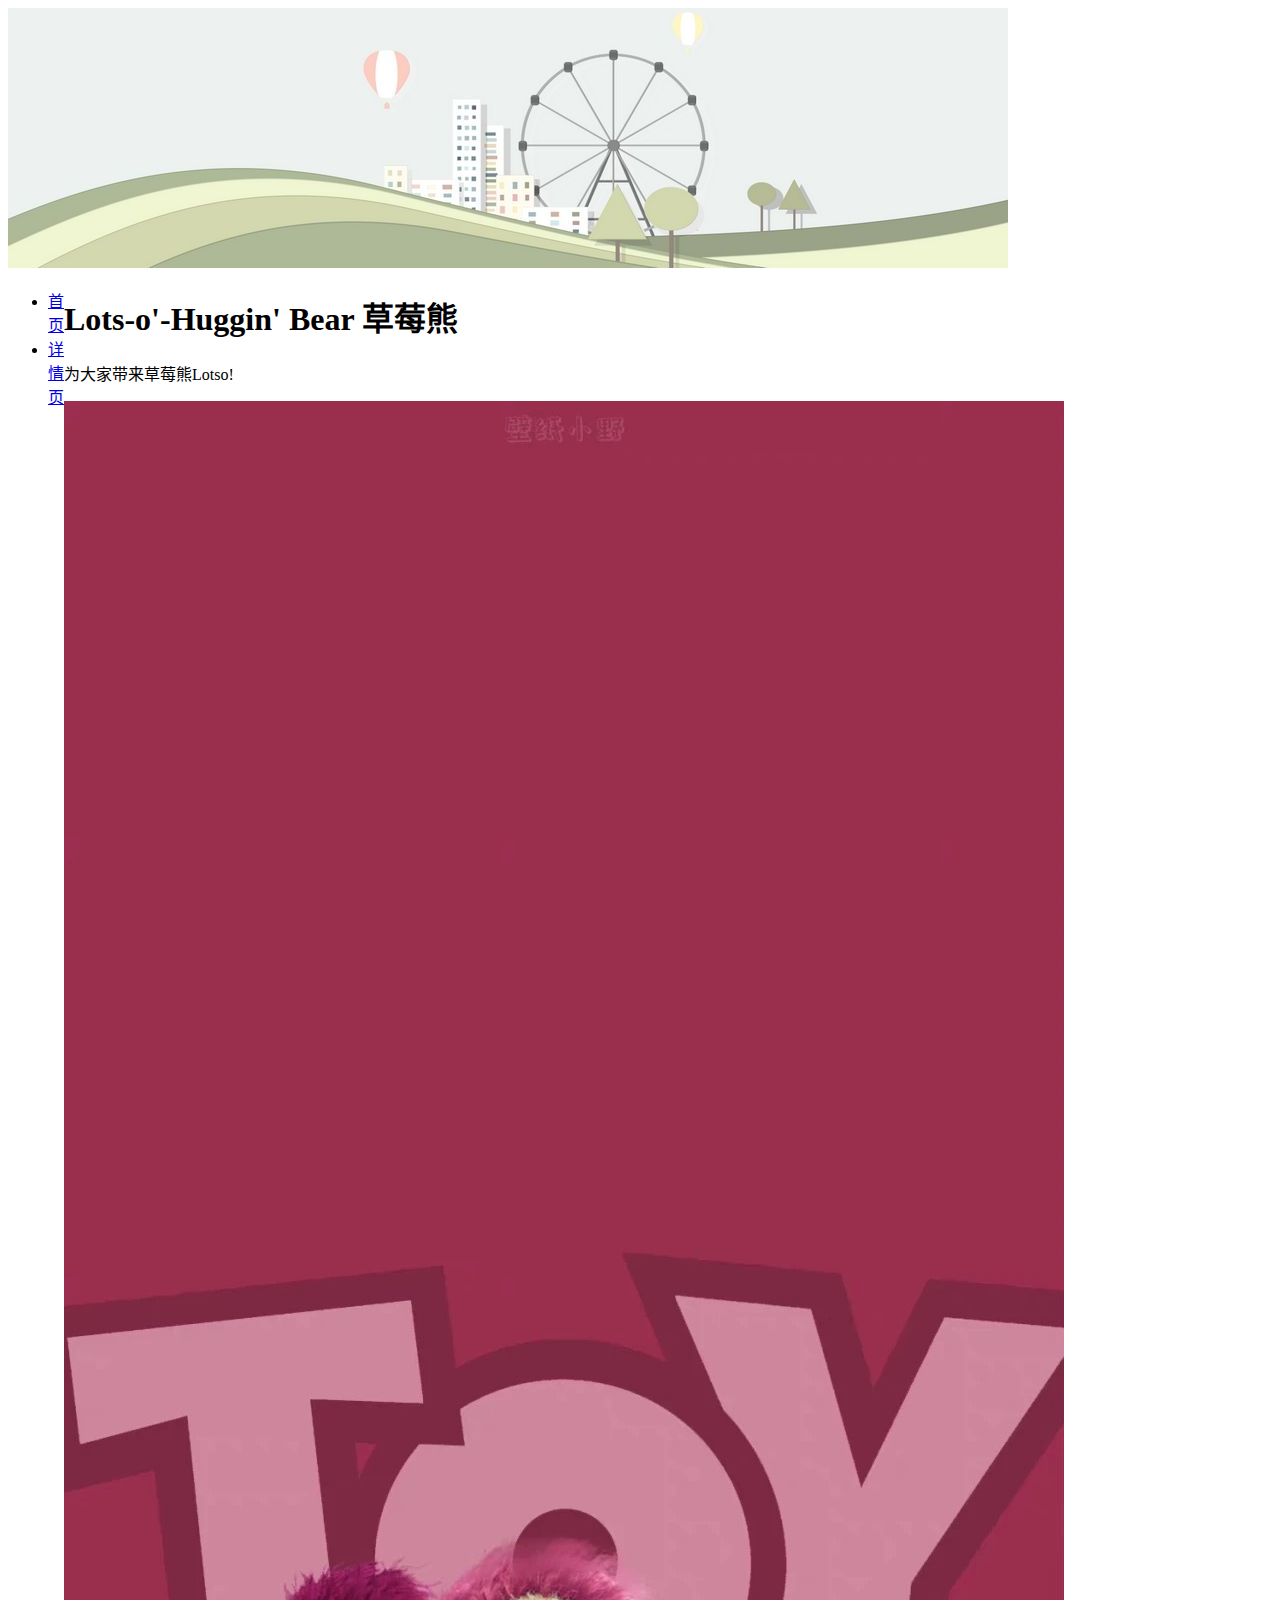
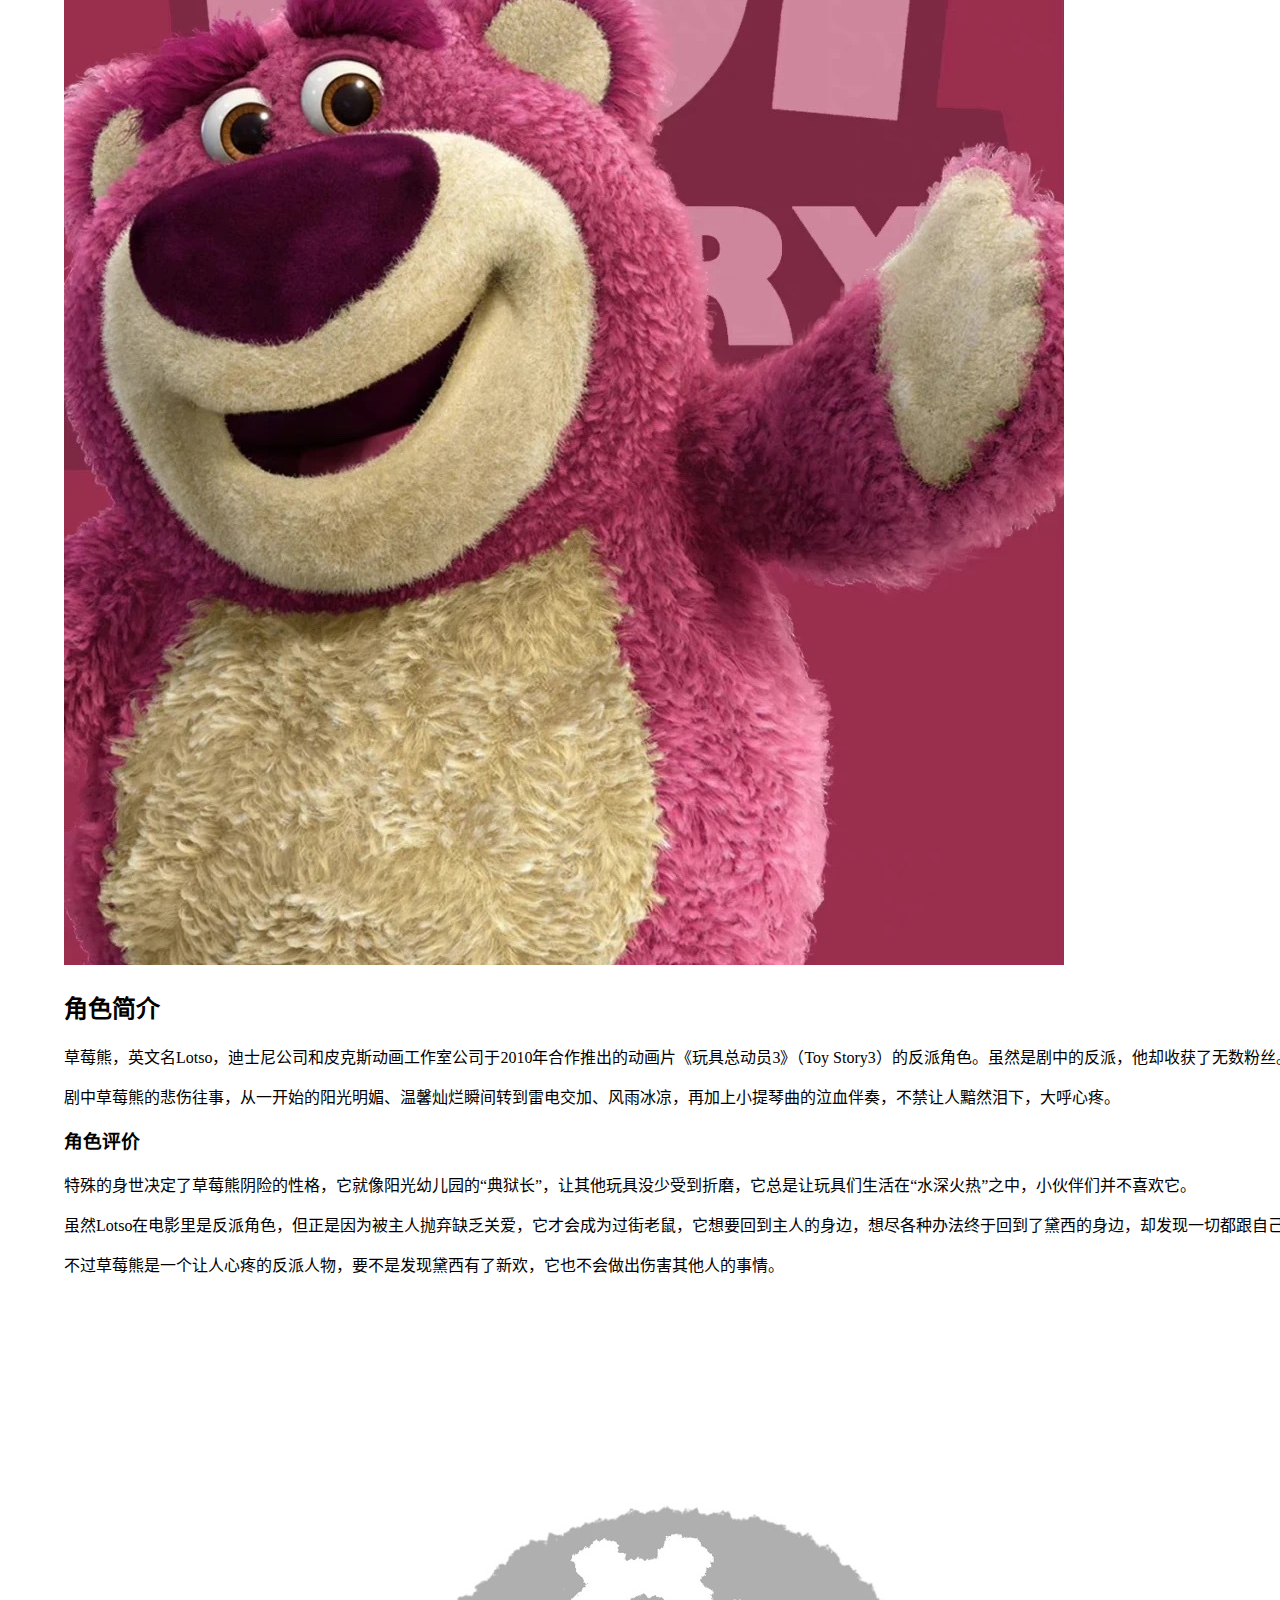
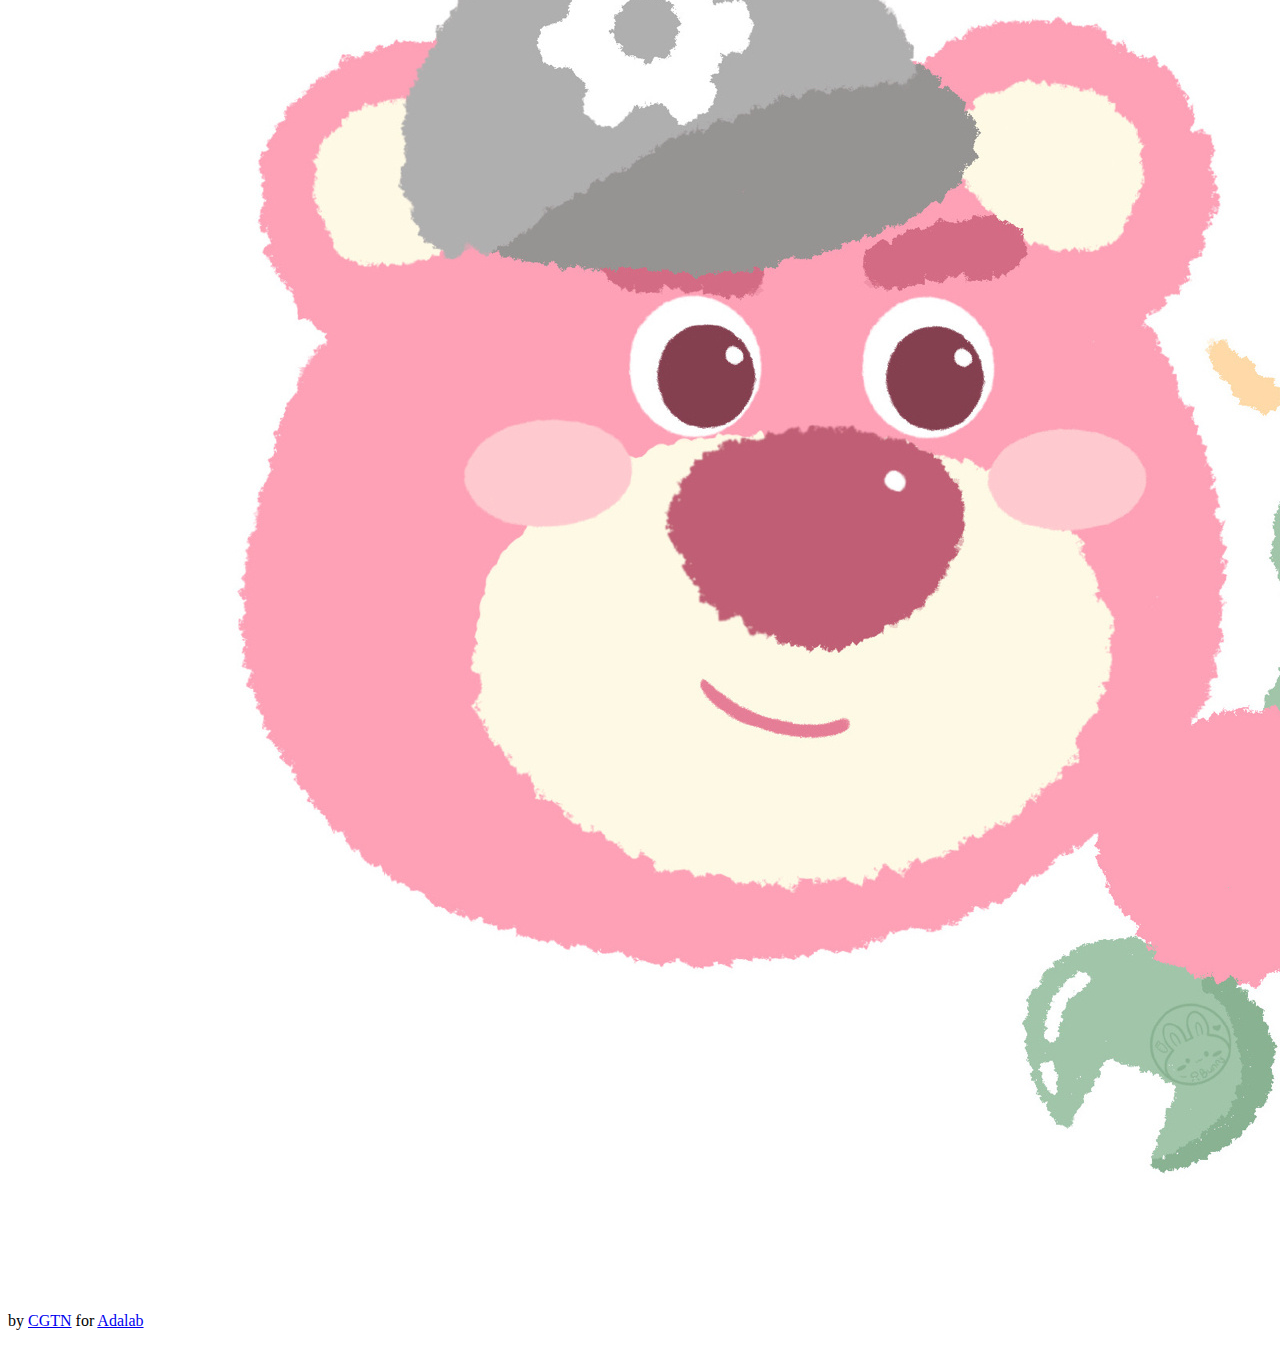
==== index.html @ 38052c20 "Update index.html" ====
<!DOCTYPE html>

<html lang="zh-CN">
  
  <head>
    <meta charset="utf-8">
    <title><strong>Lots-o'-Huggin' Bear</strong></title>
    <link href="https://www.adalab.cn/admission.css" rel="stylesheet">
    <link href="style.css" rel="stylesheet">
  </head>
  
  <body>
     <header>
                          <img src=/banner.jpg>
                          </header>
                          <main>
                          <aside>
                          <ul>
                             <li><a href="https://sltdjtl.github.io/index.html">首页</a></li>
                             <li><a href="https://sltdjtl.github.io/bilibili.html">详情页</a></li>
                          </ul>
                          </aside>
    <article>
    <h1>Lots-o'-Huggin' Bear 草莓熊</h1>
    <p>为大家带来草莓熊Lotso!</p>
    <a href="https://bkimg.cdn.bcebos.com/pic/2fdda3cc7cd98d1001e995ca9477af0e7bec55e73abd?x-bce-process=image/watermark,image_d2F0ZXIvYmFpa2UyNzI=,g_7,xp_5,yp_5/format,f_auto"><img src=/Lotso.jpg></a>
      <h2>角色简介</h2>
      <p>草莓熊，英文名Lotso，迪士尼公司和皮克斯动画工作室公司于2010年合作推出的动画片《玩具总动员3》（Toy Story3）的反派角色。虽然是剧中的反派，他却收获了无数粉丝。</p>
      <p>剧中草莓熊的悲伤往事，从一开始的阳光明媚、温馨灿烂瞬间转到雷电交加、风雨冰凉，再加上小提琴曲的泣血伴奏，不禁让人黯然泪下，大呼心疼。</p>
             <h3>角色评价</h3>
             <p>特殊的身世决定了草莓熊阴险的性格，它就像阳光幼儿园的“典狱长”，让其他玩具没少受到折磨，它总是让玩具们生活在“水深火热”之中，小伙伴们并不喜欢它。</p>
             <p>虽然Lotso在电影里是反派角色，但正是因为被主人抛弃缺乏关爱，它才会成为过街老鼠，它想要回到主人的身边，想尽各种办法终于回到了黛西的身边，却发现一切都跟自己想的不一样了。</p>
             <p>不过草莓熊是一个让人心疼的反派人物，要不是发现黛西有了新欢，它也不会做出伤害其他人的事情。</p>
             <img src=/800px.jpg id="smart-image">
    </article>
    </main>
    <footer>
       <p>by <a href="https://www.zhihu.com/people/wei-xu-72-57" target="_blank">CGTN</a> for <a href="https://www.adalab.cn" target="_blank">Adalab</a></p>
</footer>
    <script src="thumbnail.js"></script>
      </body>
  
</html>
---- style.css ----
a:hover{
  color:green;
}
main{
  display:flex;
  justify-content:flex-start;
  flex:auto;
}
body{
  display:flex;
  justify-content:flex-start;
  flex-direction:column;
}
aside{
  flex:1;
}
article{
  flex:3;
}
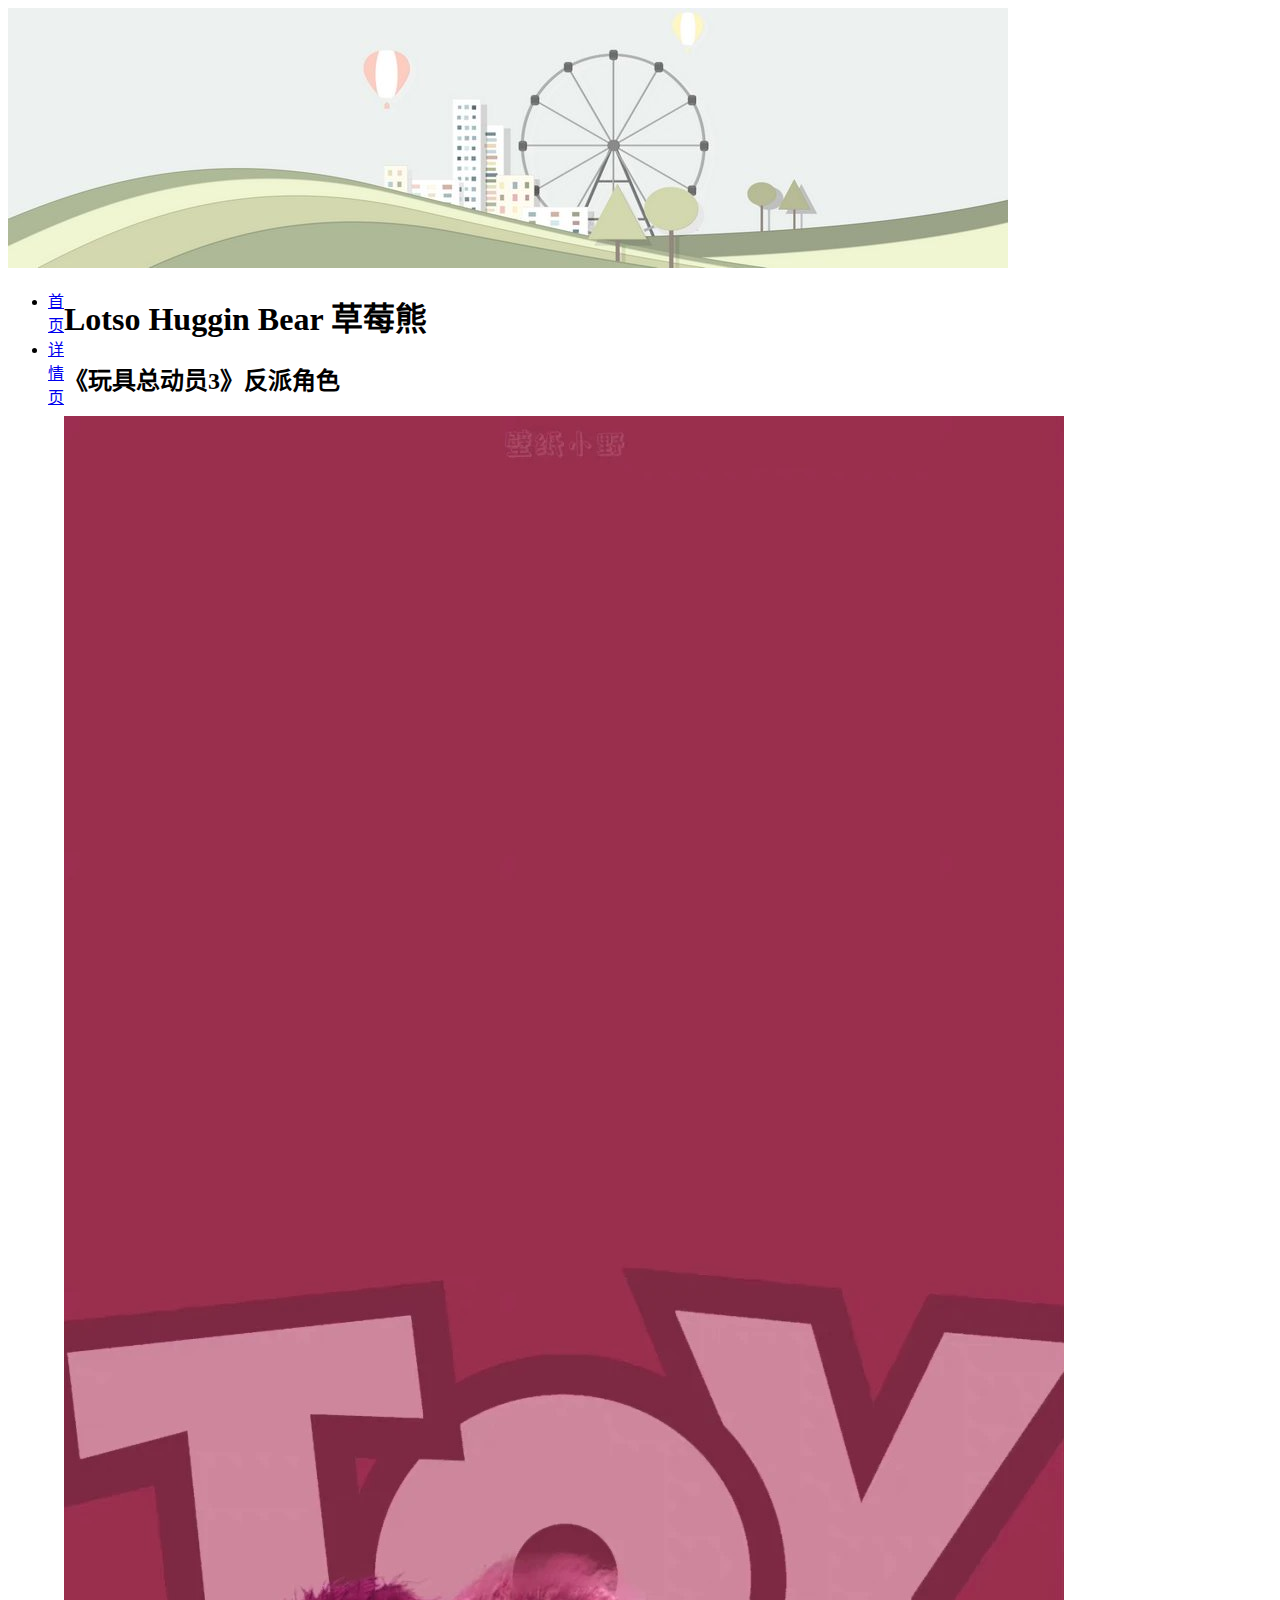
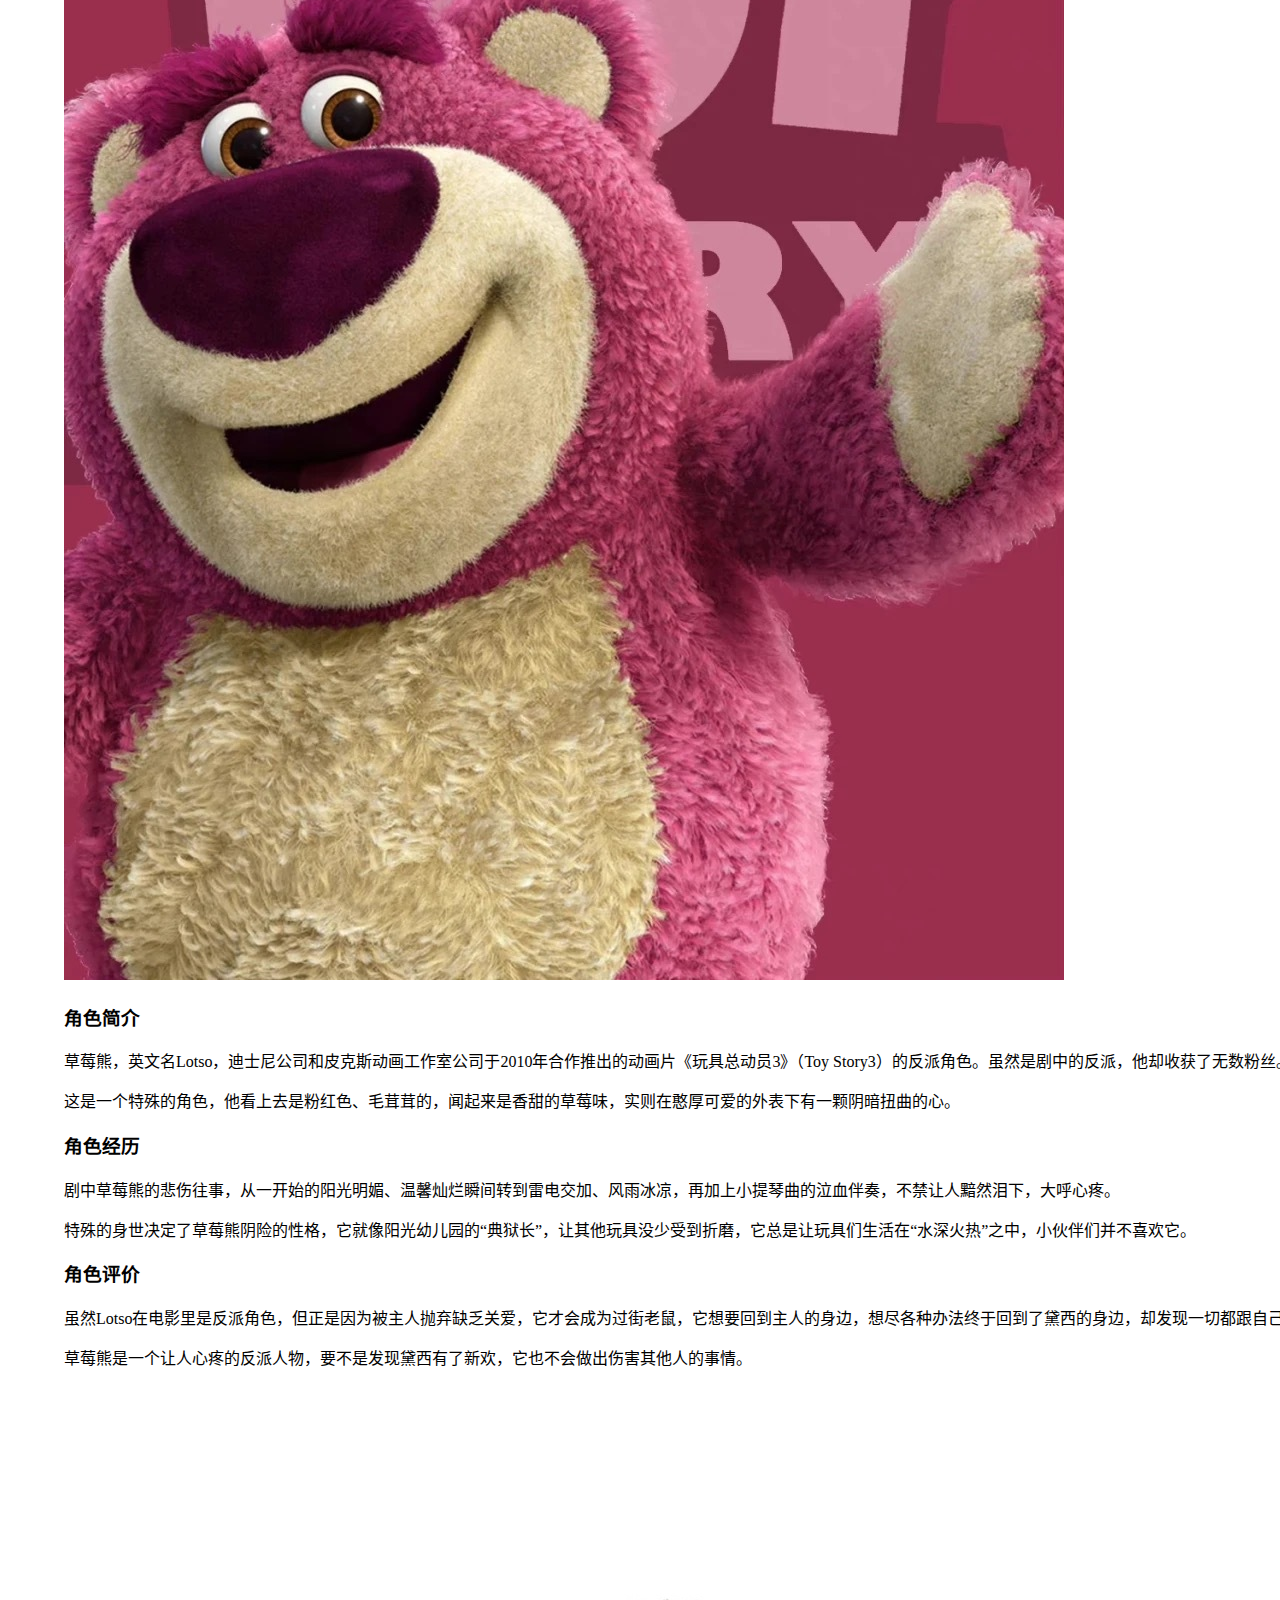
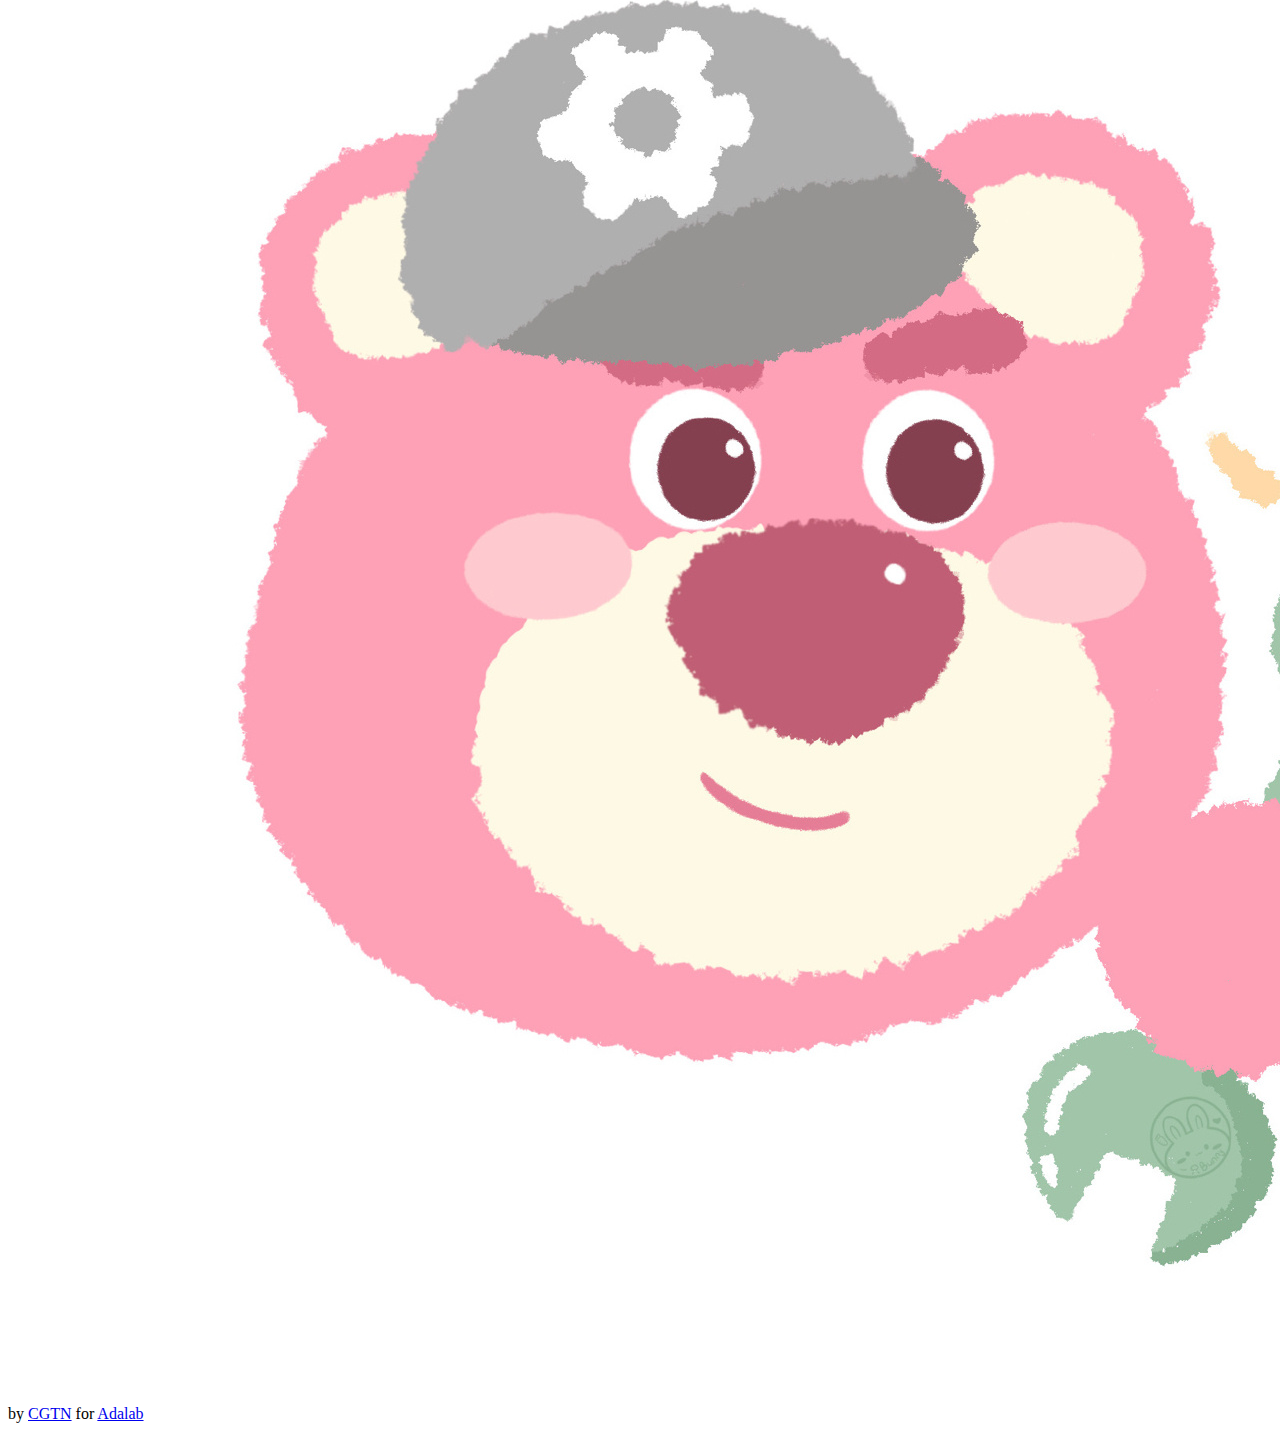
==== commit 391e6b3e: "Update index.html" ====
--- a/index.html
+++ b/index.html
@@ -7,6 +7,7 @@
     <title><strong>Lots-o'-Huggin' Bear</strong></title>
     <link href="https://www.adalab.cn/admission.css" rel="stylesheet">
     <link href="style.css" rel="stylesheet">
+    <script src="thumbnail.js"></script>
   </head>
   
   <body>
@@ -21,23 +22,24 @@
                           </ul>
                           </aside>
     <article>
-    <h1>Lots-o'-Huggin' Bear 草莓熊</h1>
-    <p>为大家带来草莓熊Lotso!</p>
+    <h1>Lotso Huggin Bear 草莓熊</h1>
+    <h2>《玩具总动员3》反派角色</h2>
     <a href="https://bkimg.cdn.bcebos.com/pic/2fdda3cc7cd98d1001e995ca9477af0e7bec55e73abd?x-bce-process=image/watermark,image_d2F0ZXIvYmFpa2UyNzI=,g_7,xp_5,yp_5/format,f_auto"><img src=/Lotso.jpg></a>
-      <h2>角色简介</h2>
+      <h3>角色简介</h3>
       <p>草莓熊，英文名Lotso，迪士尼公司和皮克斯动画工作室公司于2010年合作推出的动画片《玩具总动员3》（Toy Story3）的反派角色。虽然是剧中的反派，他却收获了无数粉丝。</p>
+      <p>这是一个特殊的角色，他看上去是粉红色、毛茸茸的，闻起来是香甜的草莓味，实则在憨厚可爱的外表下有一颗阴暗扭曲的心。</p>
+      <h3>角色经历</h3>
       <p>剧中草莓熊的悲伤往事，从一开始的阳光明媚、温馨灿烂瞬间转到雷电交加、风雨冰凉，再加上小提琴曲的泣血伴奏，不禁让人黯然泪下，大呼心疼。</p>
-             <h3>角色评价</h3>
-             <p>特殊的身世决定了草莓熊阴险的性格，它就像阳光幼儿园的“典狱长”，让其他玩具没少受到折磨，它总是让玩具们生活在“水深火热”之中，小伙伴们并不喜欢它。</p>
-             <p>虽然Lotso在电影里是反派角色，但正是因为被主人抛弃缺乏关爱，它才会成为过街老鼠，它想要回到主人的身边，想尽各种办法终于回到了黛西的身边，却发现一切都跟自己想的不一样了。</p>
-             <p>不过草莓熊是一个让人心疼的反派人物，要不是发现黛西有了新欢，它也不会做出伤害其他人的事情。</p>
-             <img src=/800px.jpg id="smart-image">
+      <p>特殊的身世决定了草莓熊阴险的性格，它就像阳光幼儿园的“典狱长”，让其他玩具没少受到折磨，它总是让玩具们生活在“水深火热”之中，小伙伴们并不喜欢它。</p>
+      <h3>角色评价</h3>
+      <p>虽然Lotso在电影里是反派角色，但正是因为被主人抛弃缺乏关爱，它才会成为过街老鼠，它想要回到主人的身边，想尽各种办法终于回到了黛西的身边，却发现一切都跟自己想的不一样了。</p>
+      <p>草莓熊是一个让人心疼的反派人物，要不是发现黛西有了新欢，它也不会做出伤害其他人的事情。</p>
+             <img src=/800px.jpg class="small" id="smart-image">
     </article>
     </main>
     <footer>
        <p>by <a href="https://www.zhihu.com/people/wei-xu-72-57" target="_blank">CGTN</a> for <a href="https://www.adalab.cn" target="_blank">Adalab</a></p>
 </footer>
-    <script src="thumbnail.js"></script>
       </body>
   
 </html>
--- a/style.css
+++ b/style.css
@@ -1,14 +1,18 @@
+img-header{
+  position:relative;
+  width:100%;
+  height:0
+  padding-top:100%
+}
 a:hover{
   color:green;
 }
 main{
   display:flex;
-  justify-content:flex-start;
   flex:auto;
 }
 body{
   display:flex;
-  justify-content:flex-start;
   flex-direction:column;
 }
 aside{
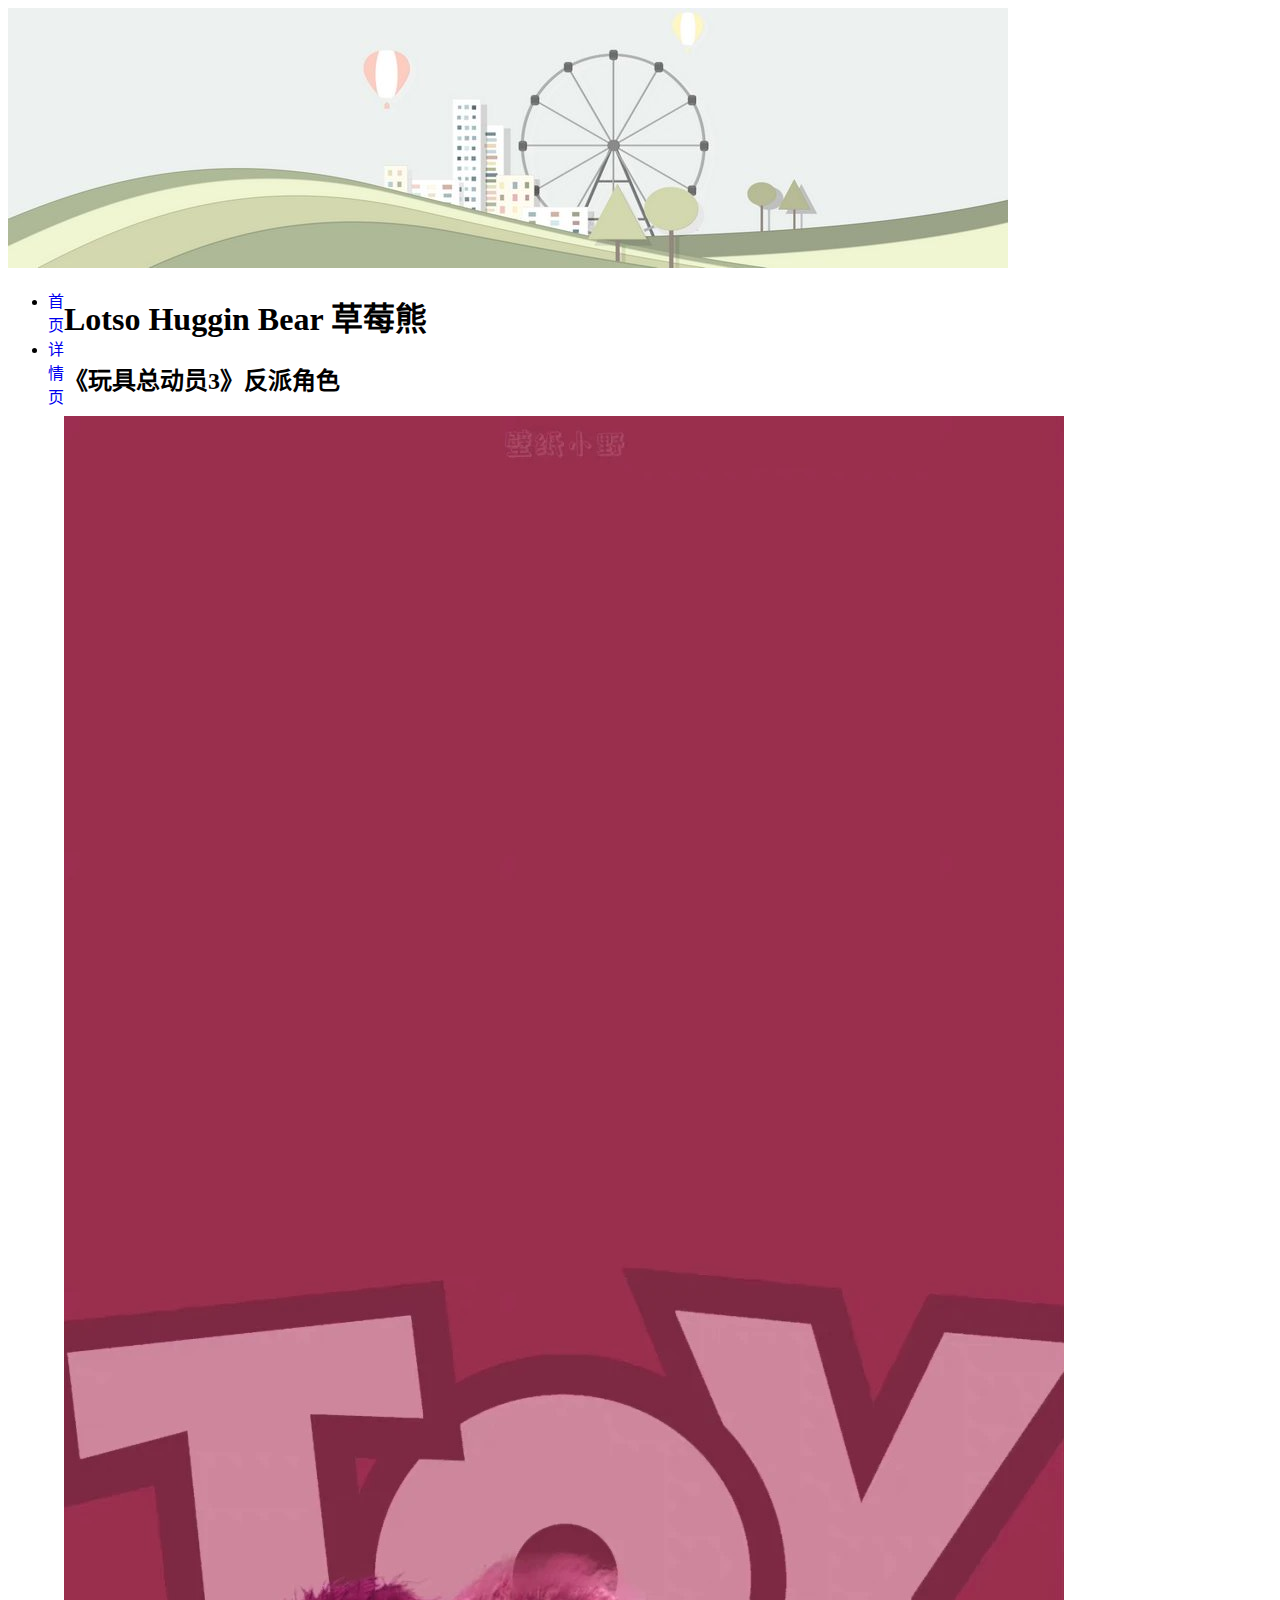
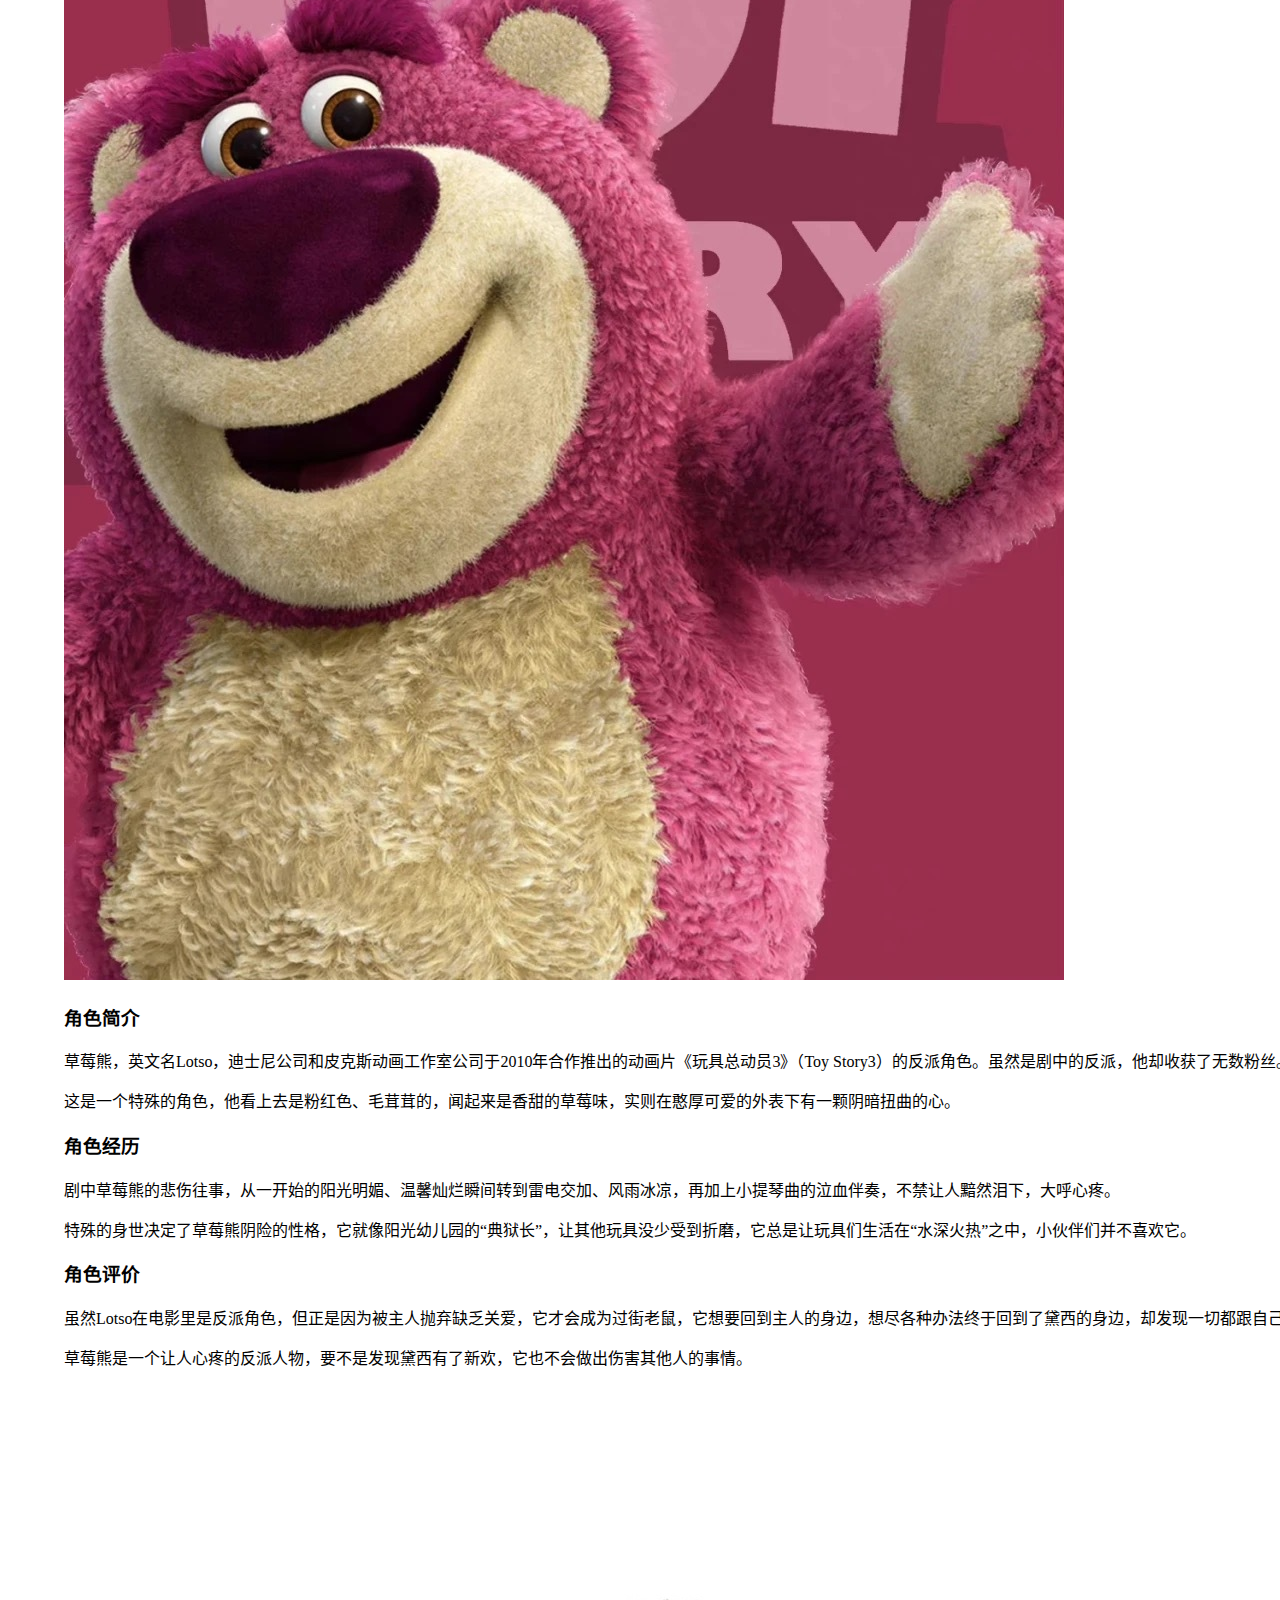
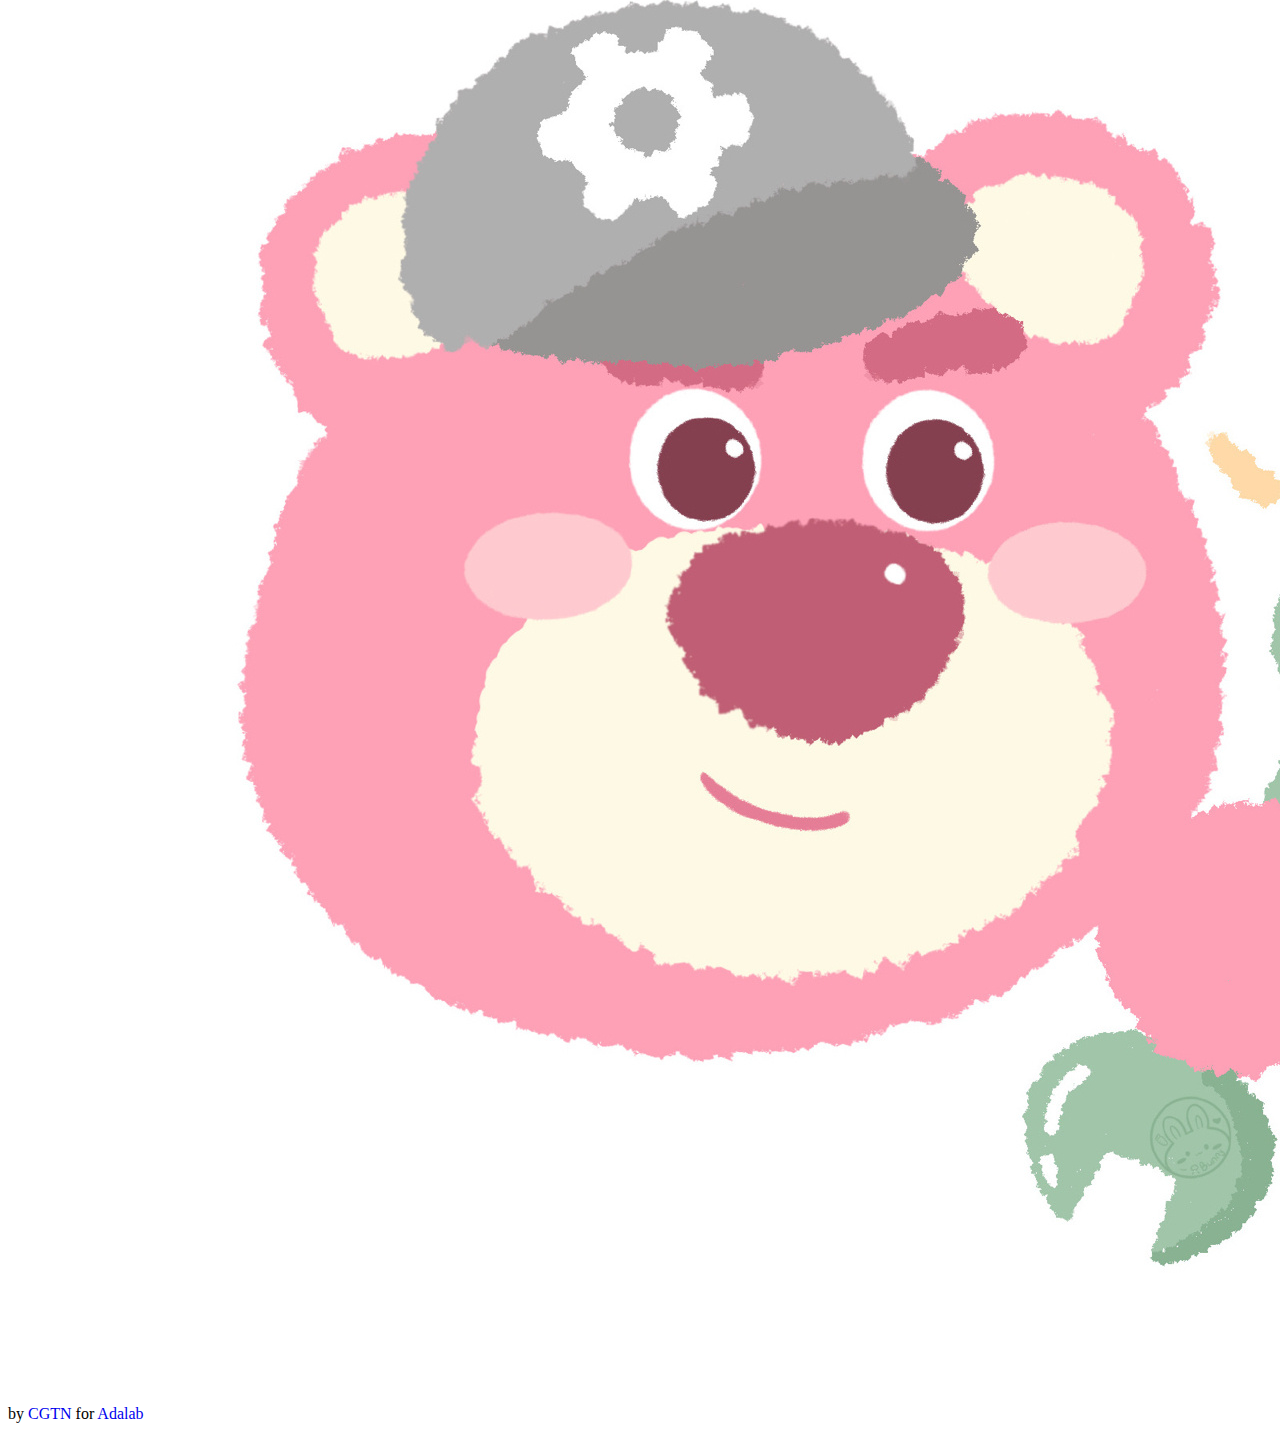
==== commit 71668dd1: "Update index.html" ====
--- a/index.html
+++ b/index.html
@@ -5,9 +5,11 @@
   <head>
     <meta charset="utf-8">
     <title><strong>Lots-o'-Huggin' Bear</strong></title>
+    <style type="text/css">a {text-decoration: none}</style>
     <link href="https://www.adalab.cn/admission.css" rel="stylesheet">
     <link href="style.css" rel="stylesheet">
     <script src="thumbnail.js"></script>
+    <link rel="shortcut icon" href="/logo.jpg" type="image/x-icon">
   </head>
   
   <body>
@@ -24,7 +26,7 @@
     <article>
     <h1>Lotso Huggin Bear 草莓熊</h1>
     <h2>《玩具总动员3》反派角色</h2>
-    <a href="https://bkimg.cdn.bcebos.com/pic/2fdda3cc7cd98d1001e995ca9477af0e7bec55e73abd?x-bce-process=image/watermark,image_d2F0ZXIvYmFpa2UyNzI=,g_7,xp_5,yp_5/format,f_auto"><img src=/Lotso.jpg></a>
+    <a href="https://baike.baidu.com/item/%E7%8E%A9%E5%85%B7%E6%80%BB%E5%8A%A8%E5%91%983/3337"><img src=/Lotso.jpg></a>
       <h3>角色简介</h3>
       <p>草莓熊，英文名Lotso，迪士尼公司和皮克斯动画工作室公司于2010年合作推出的动画片《玩具总动员3》（Toy Story3）的反派角色。虽然是剧中的反派，他却收获了无数粉丝。</p>
       <p>这是一个特殊的角色，他看上去是粉红色、毛茸茸的，闻起来是香甜的草莓味，实则在憨厚可爱的外表下有一颗阴暗扭曲的心。</p>
